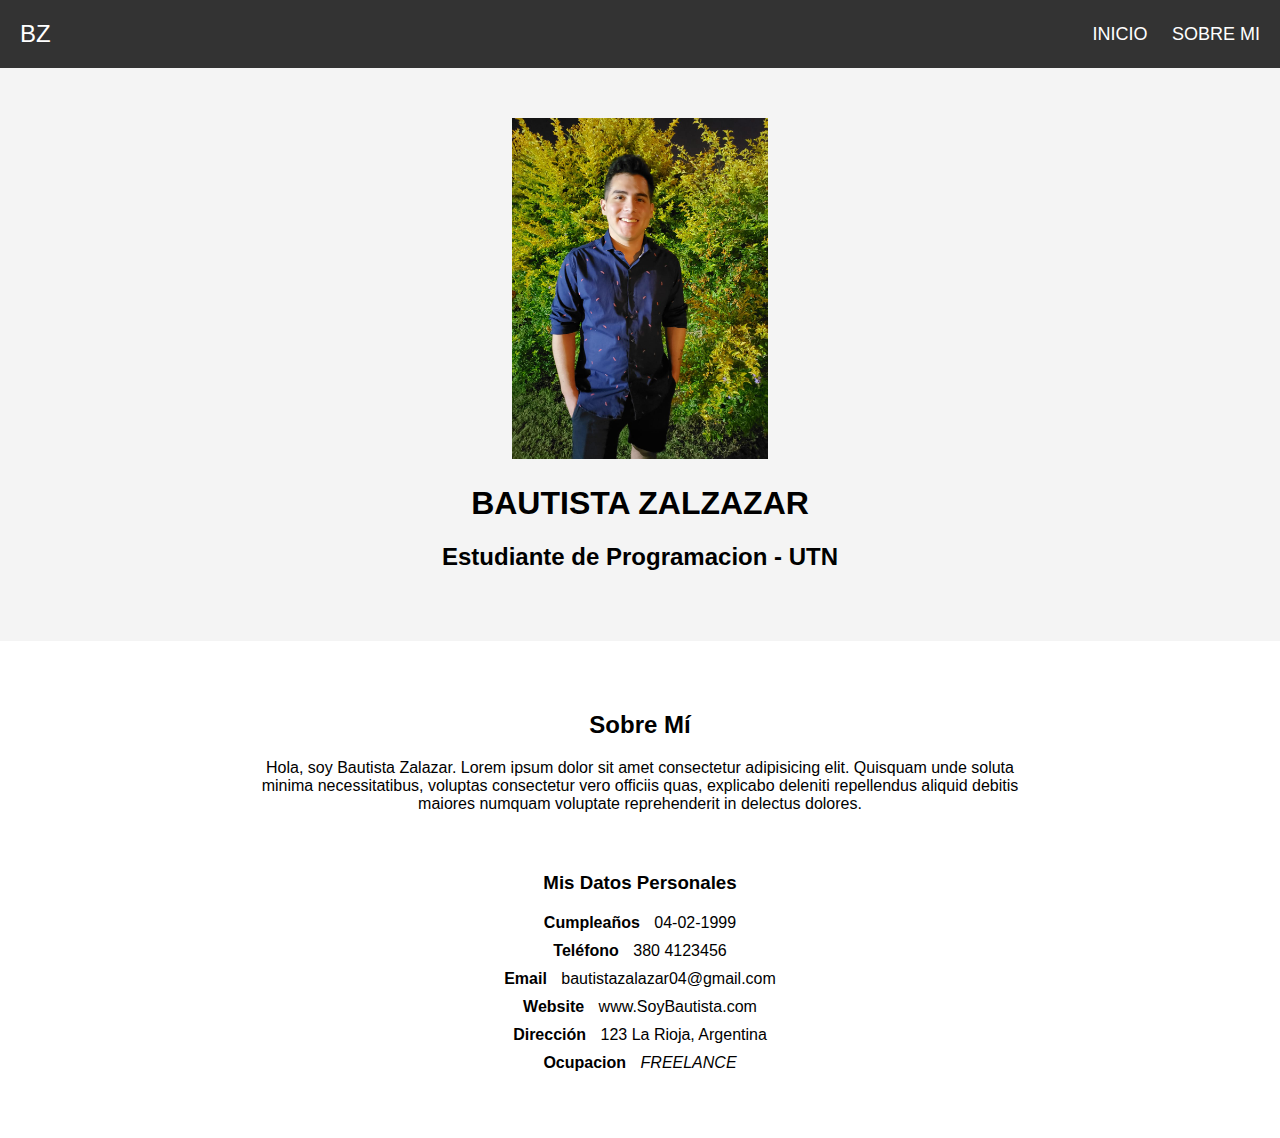
==== index.html @ 5e0b1e85 "se hicieron cambios en la estructura del codigo html y css" ====
<!DOCTYPE html>
<html lang="es">
<head>
    <meta charset="UTF-8">
    <meta http-equiv="X-UA-Compatible" content="IE=edge">
    <meta name="viewport" content="width=device-width, initial-scale=1.0">
    <title>Portfolio</title>
    <link rel="stylesheet" href="styles.css">
</head>
<body>
    <div class="contenedor-header">
        <header>
            <div class="logo">
                <a>BZ</a>
            </div>
            <nav>
                <ul>
                    <li><a href="#inicio">INICIO</a></li>
                    <li><a href="#sobremi">SOBRE MI</a></li>
                </ul>
            </nav>
        </header>
    </div>
    <section id="inicio" class="inicio">
        <div class="contenido-banner">
            <img src="images/IMG-bautistaZ.jpg" alt="">
            <h1>BAUTISTA ZALZAZAR</h1>
            <h2>Estudiante de Programacion - UTN </h2>
        </div>
    </section>

    <section id="sobremi" class="sobremi">
        <div class="seccion-contenido">
            <h2>Sobre Mí</h2>
            <p><span>Hola, soy Bautista Zalazar.</span> Lorem ipsum dolor sit amet consectetur adipisicing elit. Quisquam unde soluta minima necessitatibus, voluptas consectetur vero officiis quas, explicabo deleniti repellendus aliquid debitis maiores numquam voluptate reprehenderit in delectus dolores.</p>

            <div class="fila">
                <div class="col">
                    <h3> Mis Datos Personales</h3>
                    <ul>
                        <li>
                            <strong>Cumpleaños</strong>
                            04-02-1999
                        </li>
                        <li>
                            <strong>Teléfono</strong>
                            380 4123456
                        </li>
                        <li>
                            <strong>Email</strong>
                            bautistazalazar04@gmail.com
                        </li>
                        <li>
                            <strong>Website</strong>
                            www.SoyBautista.com
                        </li>
                        <li>
                            <strong>Dirección</strong>
                            123 La Rioja, Argentina
                        </li>
                        <li>
                            <strong>Ocupacion</strong>
                            <span>FREELANCE</span>
                        </li>
                    </ul>
                </div>
            </div>
        </div>
    </section>
</body>
</html>
---- styles.css ----
body {
    font-family: Arial, sans-serif;
    margin: 0;
    padding: 0;
}

a {
    text-decoration: none;
}
.contenedor-header {
    background-color: #333;
    color: #fff;
    padding: 20px 0;
}

header {
    display: flex;
    justify-content: space-between;
    align-items: center;
    padding: 0 20px;
}

.logo a {
    font-size: 24px;
    color: #fff;
}

nav ul {
    list-style: none;
    margin: 0;
    padding: 0;
}

nav ul li {
    display: inline;
    margin-left: 20px;
}

nav ul li a {
    color: #fff;
    font-size: 18px;
}
.inicio {
    background-color: #f4f4f4;
    padding: 50px 0;
    text-align: center;
}

.contenido-banner img {
    max-width: 20%;
    height: auto;
}

.redes a {
    color: #333;
    font-size: 24px;
    margin-right: 10px;
}
.sobremi {
    background-color: #fff;
    padding: 50px 0;
    text-align: center;
}

.seccion-contenido {
    max-width: 800px;
    margin: 0 auto;
}

.fila {
    display: flex;
    justify-content: center;
    margin-top: 40px;
}

.col {
    flex: 1;
    margin: 0 10px;
}

.col h3 {
    margin-bottom: 20px;
}

.col ul {
    list-style: none;
    padding: 0;
}

.col ul li {
    margin-bottom: 10px;
}

.col ul li strong {
    font-weight: bold;
    margin-right: 10px;
}

.col ul li span {
    font-style: italic;
}
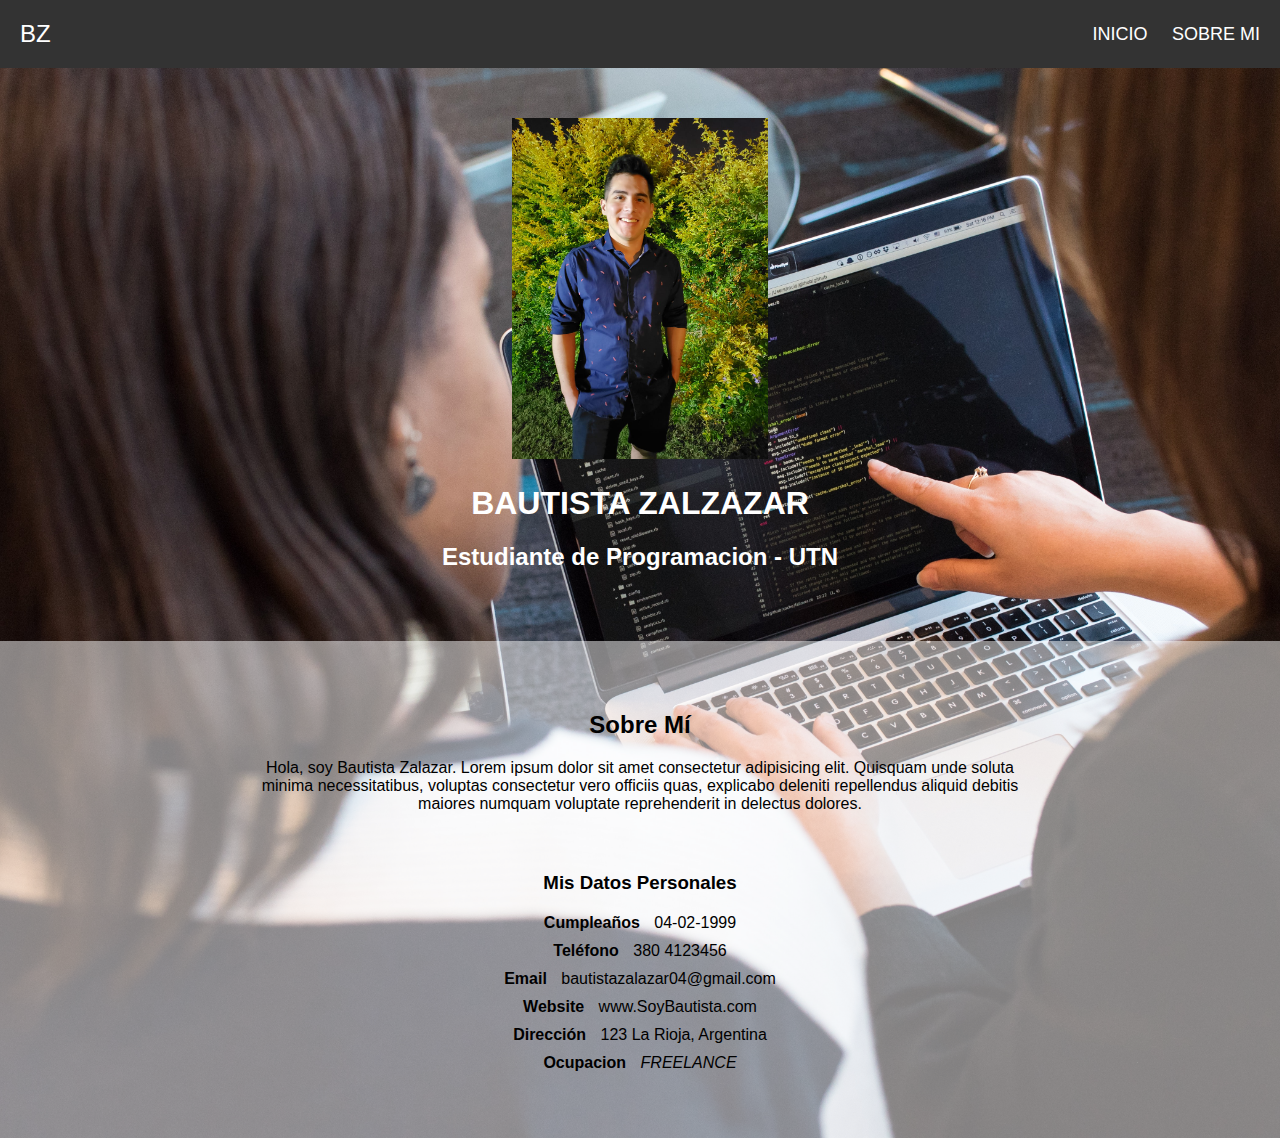
==== commit b8aa3477: "se agrego una archivo IMG nuevo para el fondo de la pagnina y se modificaron los archivos HTML y CSS" ====
--- a/index.html
+++ b/index.html
@@ -8,6 +8,7 @@
     <link rel="stylesheet" href="styles.css">
 </head>
 <body>
+    <div class="overlay"></div>
     <div class="contenedor-header">
         <header>
             <div class="logo">
--- a/styles.css
+++ b/styles.css
@@ -2,6 +2,17 @@
     font-family: Arial, sans-serif;
     margin: 0;
     padding: 0;
+    background-image: url('images/fondo.jpg');
+    background-size: cover;
+    background-position: center;
+    background-repeat: no-repeat;
+}
+.overlay {
+    position: absolute;
+    top: 0;
+    left: 0;
+    width: 100%;
+    height: 100%;
 }
 
 a {
@@ -41,9 +52,9 @@
     font-size: 18px;
 }
 .inicio {
-    background-color: #f4f4f4;
     padding: 50px 0;
     text-align: center;
+    color:#fff
 }
 
 .contenido-banner img {
@@ -57,7 +68,7 @@
     margin-right: 10px;
 }
 .sobremi {
-    background-color: #fff;
+    background-color: rgba(255, 255, 255, 0.5); 
     padding: 50px 0;
     text-align: center;
 }
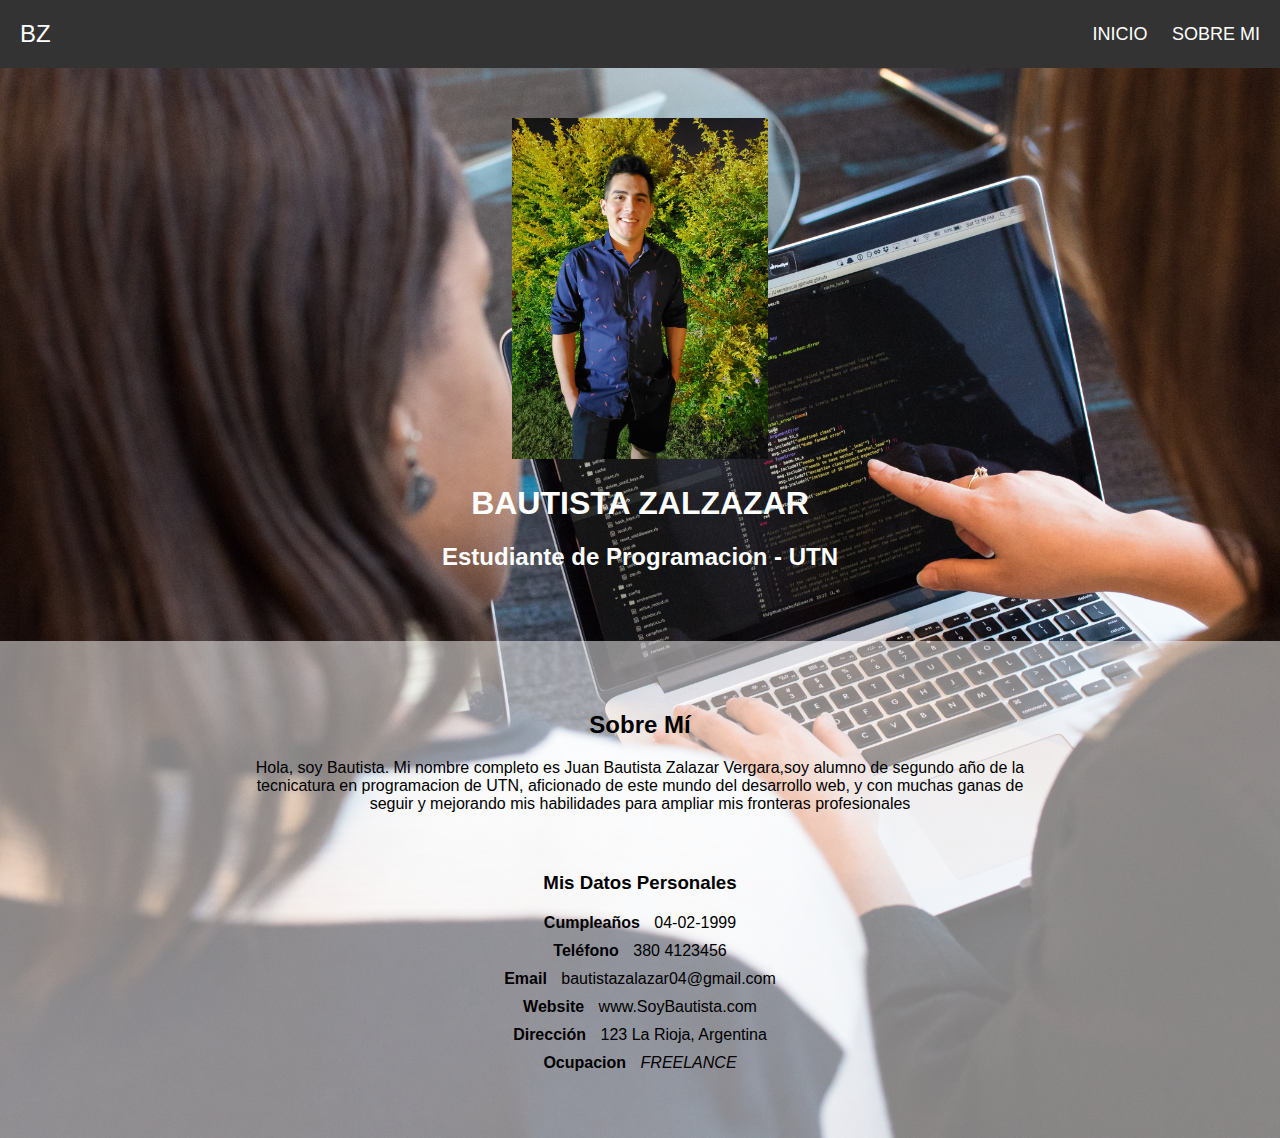
==== commit 9e61b47f: "se arrglaron los enlaces de la seccion INICIO y SOBREMI y se agrego una descripcion en la seccion SO" ====
--- a/index.html
+++ b/index.html
@@ -33,7 +33,9 @@
     <section id="sobremi" class="sobremi">
         <div class="seccion-contenido">
             <h2>Sobre Mí</h2>
-            <p><span>Hola, soy Bautista Zalazar.</span> Lorem ipsum dolor sit amet consectetur adipisicing elit. Quisquam unde soluta minima necessitatibus, voluptas consectetur vero officiis quas, explicabo deleniti repellendus aliquid debitis maiores numquam voluptate reprehenderit in delectus dolores.</p>
+            <p><span>Hola, soy Bautista.</span> Mi nombre completo es Juan Bautista Zalazar Vergara,soy alumno de segundo año
+            de la tecnicatura en programacion de UTN, aficionado de este mundo del desarrollo web, y con muchas ganas de seguir
+            y mejorando mis habilidades para ampliar mis fronteras profesionales</p>
 
             <div class="fila">
                 <div class="col">
--- a/styles.css
+++ b/styles.css
@@ -6,13 +6,6 @@
     background-size: cover;
     background-position: center;
     background-repeat: no-repeat;
-}
-.overlay {
-    position: absolute;
-    top: 0;
-    left: 0;
-    width: 100%;
-    height: 100%;
 }
 
 a {
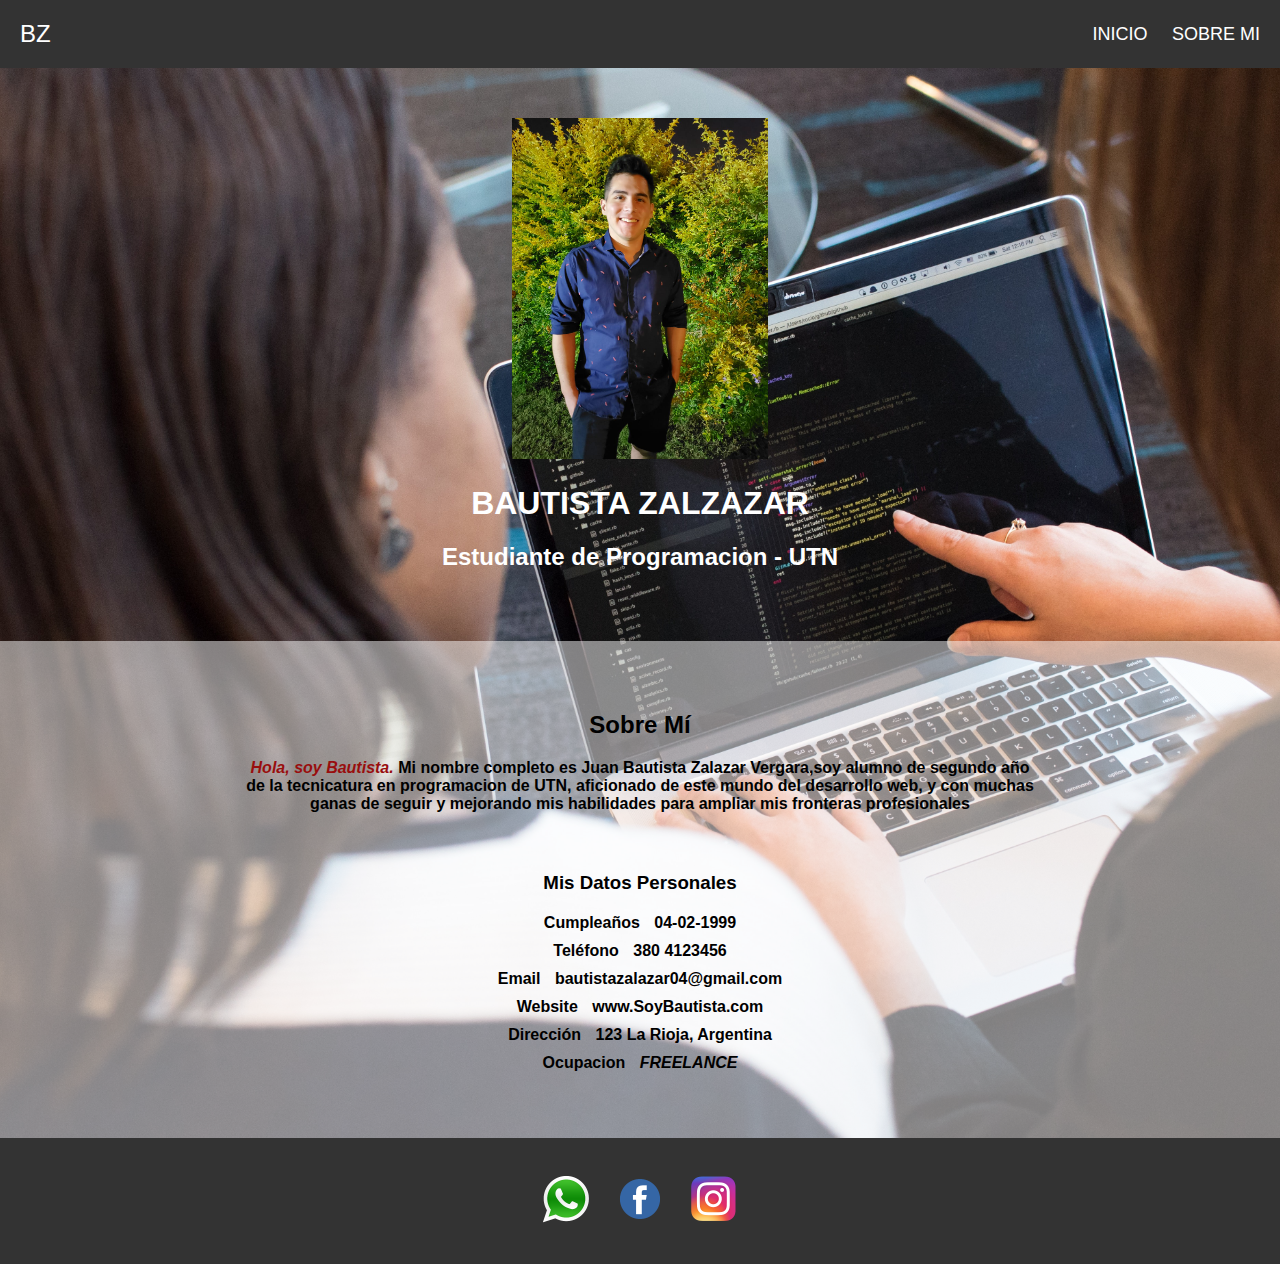
==== commit c55d3a2a: "se agregaron archivos a la carpeta IMAGES y modifico estructuras HTML y CSS correspondientemente" ====
--- a/index.html
+++ b/index.html
@@ -70,6 +70,13 @@
             </div>
         </div>
     </section>
+    <footer>
+        <ul class="redes-footer">
+            <li><a href="#"><img src="images/logoWhastapp.png" alt="WhatsApp"></a></li>
+            <li><a href="#"><img src="images/logoFacebook.png" alt="Facebook"></a></li>
+            <li><a href="#"><img src="images/logoInstagram.png" alt="Instagram"></a></li>
+        </ul>
+    </footer>
 </body>
 </html>
 
--- a/styles.css
+++ b/styles.css
@@ -69,6 +69,12 @@
 .seccion-contenido {
     max-width: 800px;
     margin: 0 auto;
+    font-weight:bold ;
+}
+.seccion-contenido p span {
+    font-weight: bold;
+    color:rgb(153, 14, 14);
+    font-style:oblique; 
 }
 
 .fila {
@@ -102,4 +108,24 @@
 
 .col ul li span {
     font-style: italic;
-}+}
+footer {
+    background-color: #333;
+    padding: 20px 0;
+    text-align: center;
+}
+
+.redes-footer {
+    list-style: none;
+    padding: 0;
+}
+
+.redes-footer li {
+    display: inline-block;
+    margin: 0 10px;
+}
+
+.redes-footer img {
+    width: 50px;
+    height: 50px;
+}
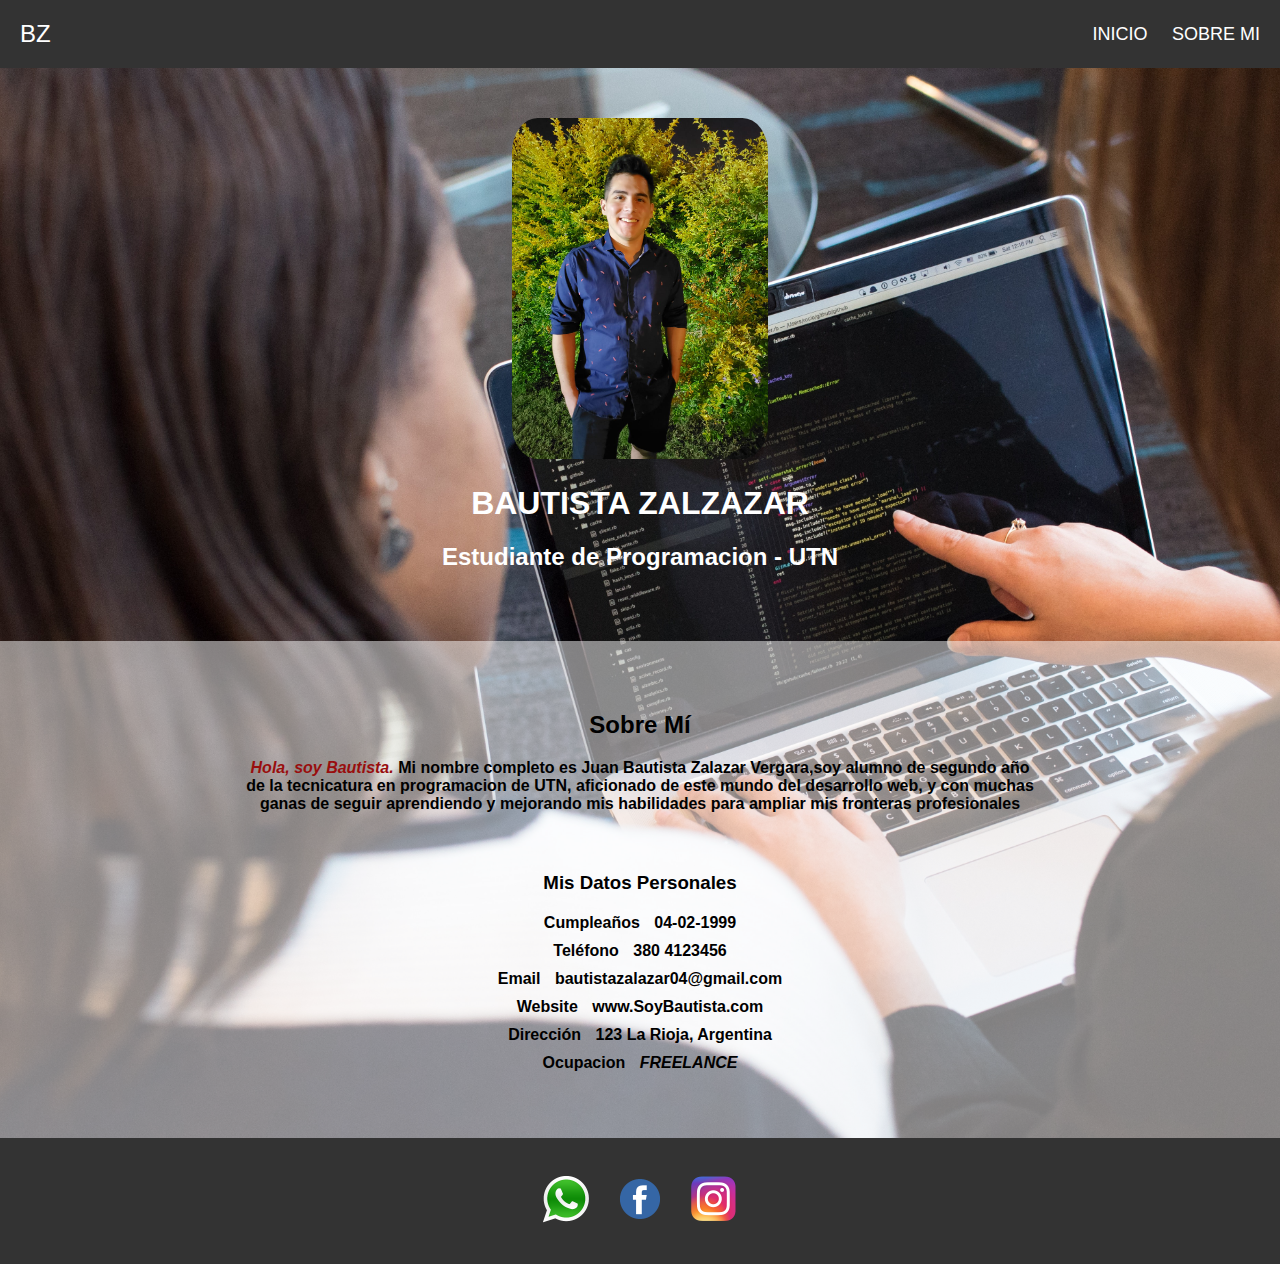
==== commit 0dec3cfa: "se realizaron las ultimas correciones a la imagen de perfil y a la descripcion" ====
--- a/index.html
+++ b/index.html
@@ -35,7 +35,7 @@
             <h2>Sobre Mí</h2>
             <p><span>Hola, soy Bautista.</span> Mi nombre completo es Juan Bautista Zalazar Vergara,soy alumno de segundo año
             de la tecnicatura en programacion de UTN, aficionado de este mundo del desarrollo web, y con muchas ganas de seguir
-            y mejorando mis habilidades para ampliar mis fronteras profesionales</p>
+            aprendiendo y mejorando mis habilidades para ampliar mis fronteras profesionales</p>
 
             <div class="fila">
                 <div class="col">
--- a/styles.css
+++ b/styles.css
@@ -6,6 +6,10 @@
     background-size: cover;
     background-position: center;
     background-repeat: no-repeat;
+}
+
+img{
+    border-radius: 10%;
 }
 
 a {
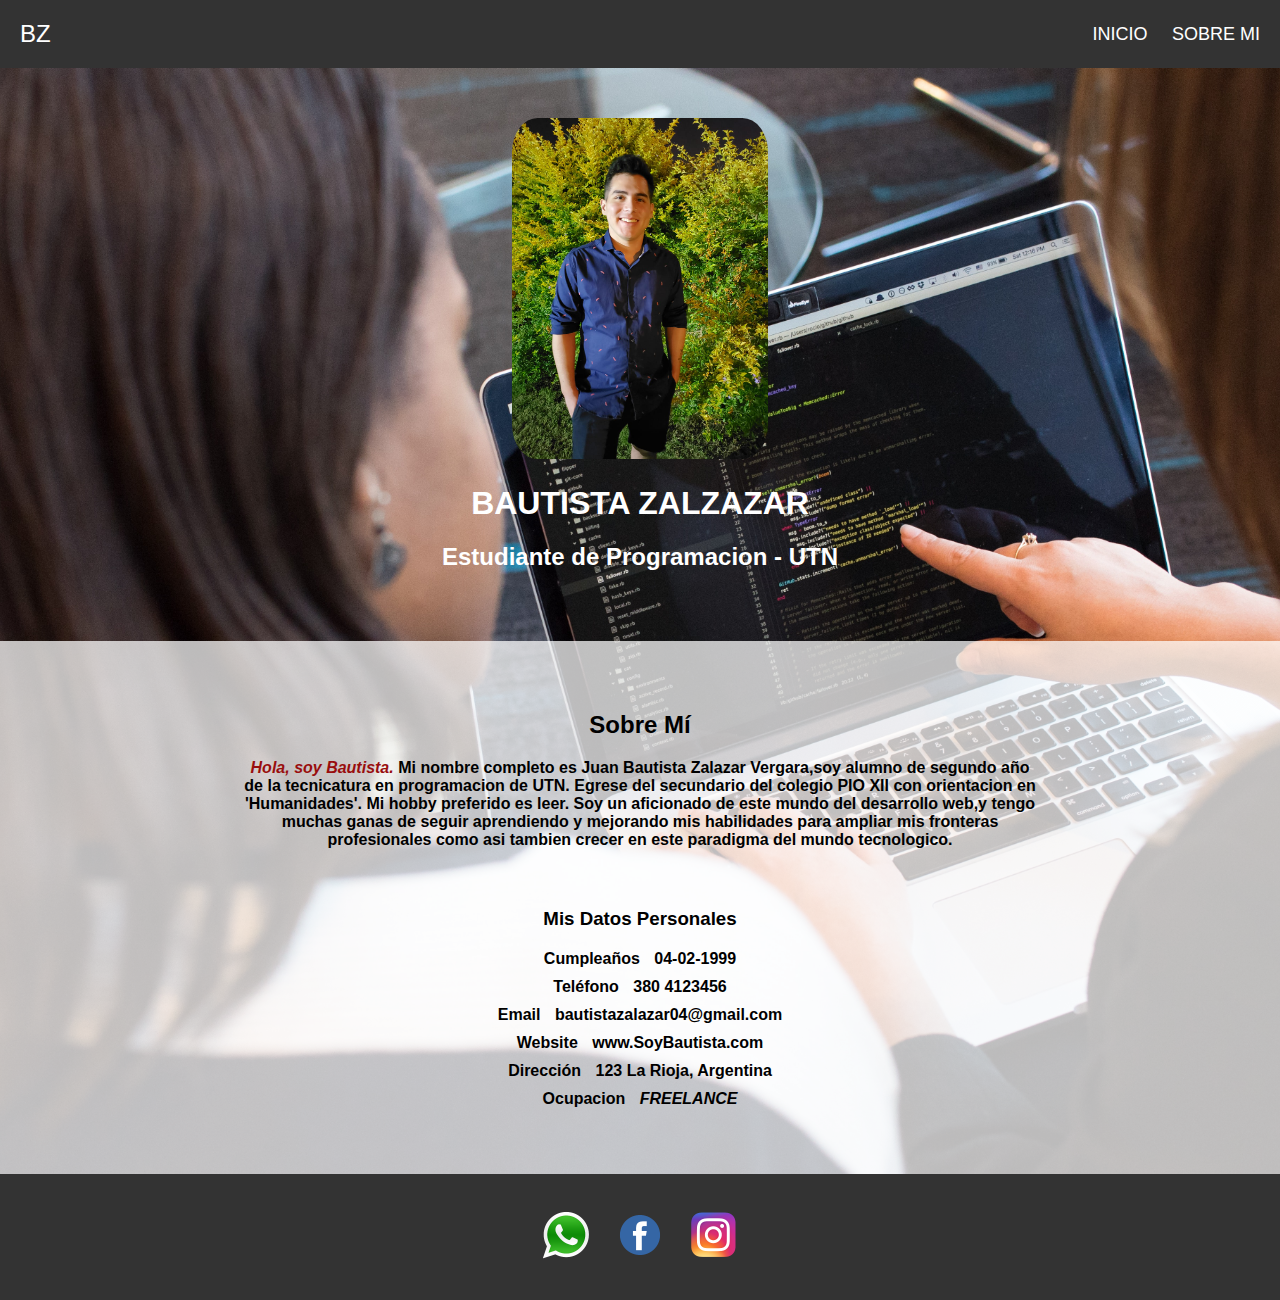
==== commit 45cfd108: "se realizaron correcciones en la estructura html y css" ====
--- a/index.html
+++ b/index.html
@@ -34,8 +34,9 @@
         <div class="seccion-contenido">
             <h2>Sobre Mí</h2>
             <p><span>Hola, soy Bautista.</span> Mi nombre completo es Juan Bautista Zalazar Vergara,soy alumno de segundo año
-            de la tecnicatura en programacion de UTN, aficionado de este mundo del desarrollo web, y con muchas ganas de seguir
-            aprendiendo y mejorando mis habilidades para ampliar mis fronteras profesionales</p>
+            de la tecnicatura en programacion de UTN. Egrese del secundario del colegio PIO XII con orientacion en 'Humanidades'.
+            Mi hobby preferido es leer. Soy un aficionado de este mundo del desarrollo web,y tengo muchas ganas de seguir aprendiendo
+            y mejorando mis habilidades para ampliar mis fronteras profesionales como asi tambien crecer en este paradigma del mundo tecnologico.</p>
 
             <div class="fila">
                 <div class="col">
--- a/styles.css
+++ b/styles.css
@@ -8,7 +8,7 @@
     background-repeat: no-repeat;
 }
 
-img{
+img {
     border-radius: 10%;
 }
 
@@ -65,7 +65,7 @@
     margin-right: 10px;
 }
 .sobremi {
-    background-color: rgba(255, 255, 255, 0.5); 
+    background-color: rgba(255, 255, 255, 0.733);  
     padding: 50px 0;
     text-align: center;
 }
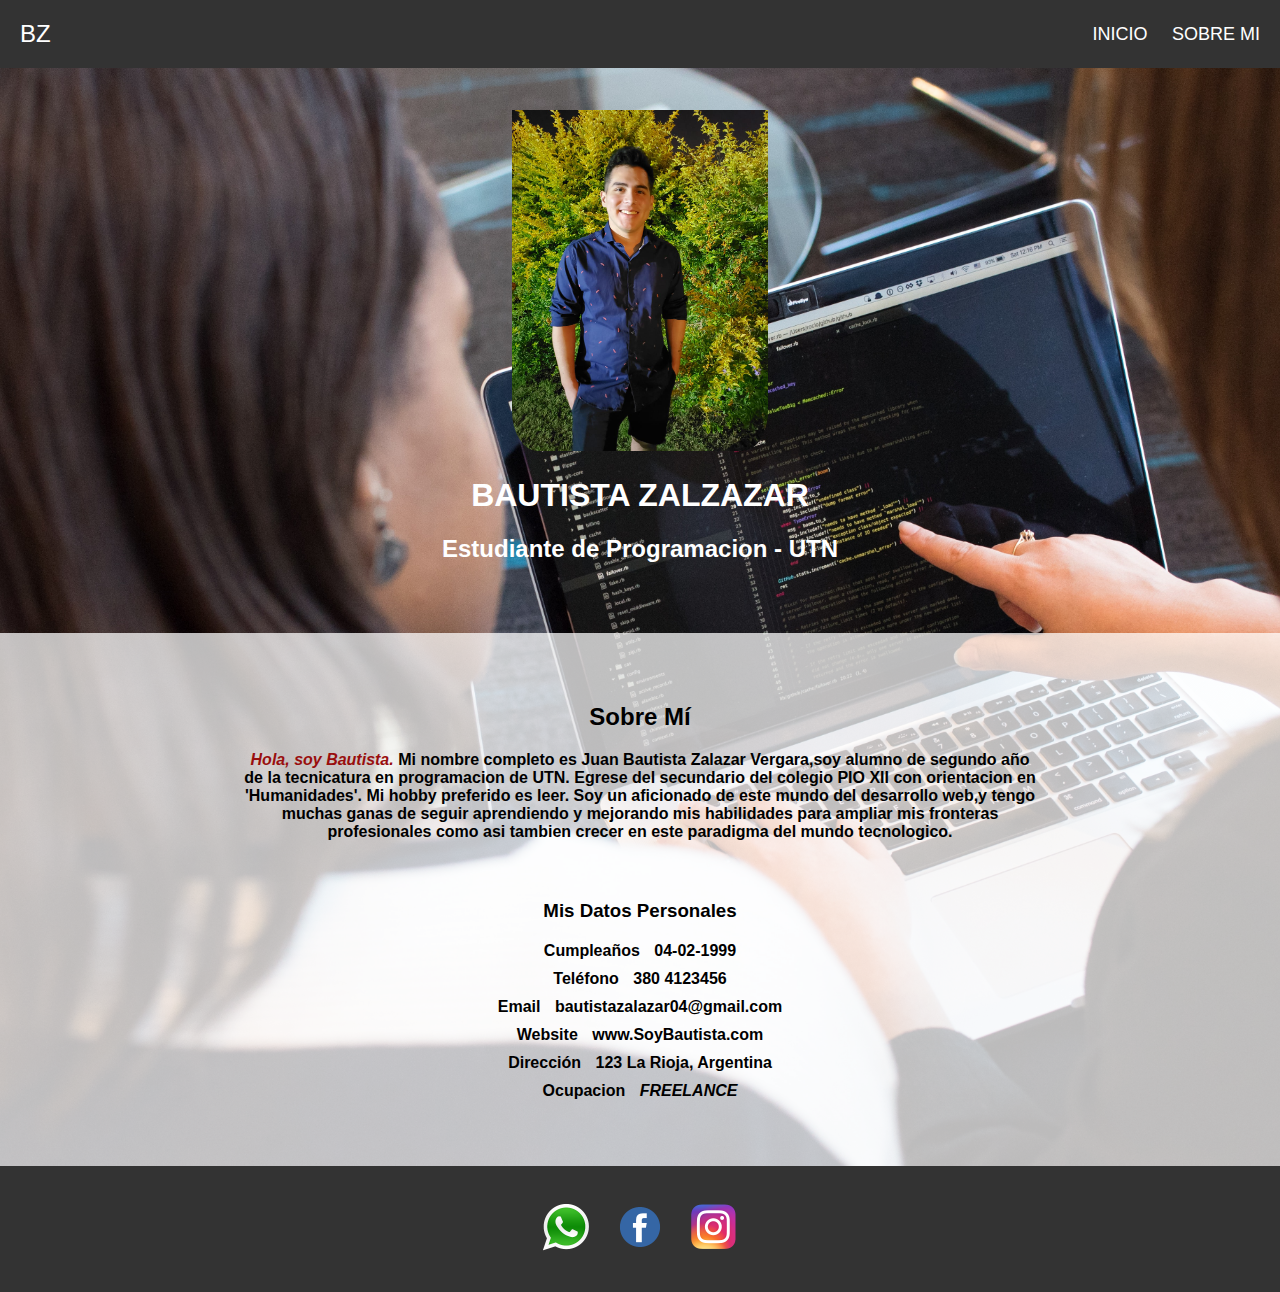
==== commit 1cae3e29: "se agrego un position fixed a la barra de navegacion" ====
--- a/index.html
+++ b/index.html
@@ -8,7 +8,6 @@
     <link rel="stylesheet" href="styles.css">
 </head>
 <body>
-    <div class="overlay"></div>
     <div class="contenedor-header">
         <header>
             <div class="logo">
@@ -37,7 +36,6 @@
             de la tecnicatura en programacion de UTN. Egrese del secundario del colegio PIO XII con orientacion en 'Humanidades'.
             Mi hobby preferido es leer. Soy un aficionado de este mundo del desarrollo web,y tengo muchas ganas de seguir aprendiendo
             y mejorando mis habilidades para ampliar mis fronteras profesionales como asi tambien crecer en este paradigma del mundo tecnologico.</p>
-
             <div class="fila">
                 <div class="col">
                     <h3> Mis Datos Personales</h3>
--- a/styles.css
+++ b/styles.css
@@ -8,14 +8,15 @@
     background-repeat: no-repeat;
 }
 
-img {
-    border-radius: 10%;
-}
-
 a {
     text-decoration: none;
 }
 .contenedor-header {
+    position: fixed;
+    top: 0;
+    left: 0;
+    right: 0;
+    z-index: 999;
     background-color: #333;
     color: #fff;
     padding: 20px 0;
@@ -57,6 +58,11 @@
 .contenido-banner img {
     max-width: 20%;
     height: auto;
+    padding-top: 60px; 
+}
+
+img {
+    border-radius: 10%;  
 }
 
 .redes a {
